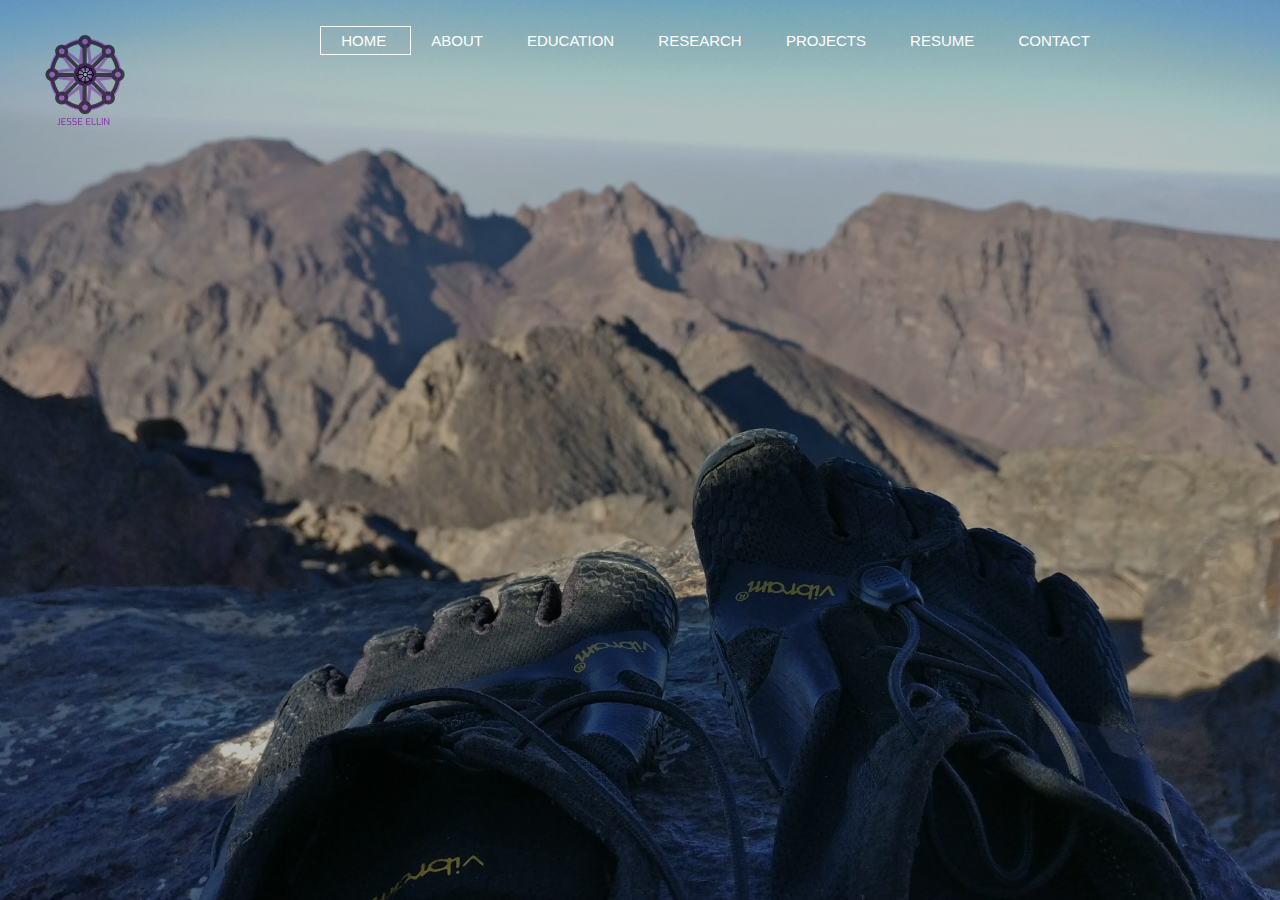
==== Independent_Projects/Website/index.html @ 64638145 "Added Independent_Projects folder with Website subfolder" ====
<html>
<head>
	<title>Jesse Ellin</title>
	<link href="style.css" rel="stylesheet" type="text/css">
	<link rel="stylesheet" href="https://stackpath.bootstrapcdn.com/bootstrap/4.3.1/css/bootstrap.min.css" integrity="sha384-ggOyR0iXCbMQv3Xipma34MD+dH/1fQ784/j6cY/iJTQUOhcWr7x9JvoRxT2MZw1T" crossorigin="anonymous">
</head>
<body>
<header class="home">
	<div class="row">
		<ul class="main-nav">
			<div class="logo">
				<img src="images/Logo.png">
			</div>
			<div class="links">
				<li class="active"><a href="index.html"> HOME </a></li>
				<li><a href="about.html"> ABOUT </a></li>
				<li><a href="education.html"> EDUCATION </a></li>
				<li><a href="research.html"> RESEARCH </a></li>
				<li><a href="https://github.com/ellinj2/Past_Projects" target="_blank"> PROJECTS </a></li>
				<li><a href="documents/Resume.pdf" target="_blank"> RESUME </a></li>
				<li><a href="contact.html"> CONTACT </a></li>
			</div>
		</ul>

	</div>
</header>
</body>
</html>
---- Independent_Projects/Website/style.css ----
*
{
	margin: 0;
	padding: 0;
}

header.home
{

	background-image:linear-gradient(rgba(0,0,0,0.25),rgba(0,0,0,0.25)),url(images/Background.jpg);
	height: 100vh;
	background-size: cover;
	background-position: center;

}

.main-nav
{

	text-align: center;
	list-style: none;
	margin-top: 30px;
	width: 100%;

}

.main-nav li
{

	display: inline;

}

.main-nav a
{

	color: white;
	text-decoration: none;
	padding: 5px 20px;
	font-family: "Roboto", sans-serif;
	font-size: 15px;

}

.main-nav li.active a
{

	border: 1px solid white;

}

.main-nav li a:hover
{

	border: 1px dotted white;
	color: white;

}

html, body
{

	width: 100%;
	height: 100%;
	margin: 0px;
	padding: 0px;
	overflow-x: hidden;

}

.logo img
{

	padding-top: 0px;
	padding-left: 50px;
	width: 150px;
	height: auto;
	display: inline;
	float: left;

}

.links
{

	display: inline;
	float: center;

}

body
{

	font-family: monospace;

}

.row
{

	margin: auto;

}

header.about
{

	background-image:linear-gradient(rgba(0,0,0,0.25),rgba(0,0,0,0.25)),url(images/about-bg.jpg);
	height: 100vh;
	background-size: cover;
	background-position: center;

}

.about-txt
{

	background-color: #A9A9A9;
	font-size: 12pt;
	padding-left: 1%;
	padding-top: 2%;
	padding-bottom: 2%;

}

.about-txt p
{

	text-indent: 3%;

}

header.education
{

	background-image:linear-gradient(rgba(0,0,0,0.25),rgba(0,0,0,0.25)),url(images/education-bg.jpg);
	height: 100vh;
	background-size: cover;
	background-position: center;

}

.current
{

	font-family: "Roboto";
	color: white;
	padding-top: 25%;

}

.current h1
{

	font-size: 16pt;

}

.education-txt
{

	background-color: black;
	padding-left: 1%;
	padding-top: 2%;
	padding-bottom: 2%;

}

.education-txt p
{

	color: white;
	font-size: 12pt;
	font-family: monospace, sans-serif;

}

.education-txt h1
{

	color: white;
	font-size: 20pt;
	font-family: didot, serif;

}

header.research
{

	background-image: linear-gradient(rgba(0,0,0,0.25),rgba(0,0,0,0.25)),url(images/research-bg.jpg);
	height: 100vh;
	background-size: cover;
	background-position: center;

}

.ongoing
{

	color: white;
	font-size: 16pt;
	float: right;
	padding-right: 2%;
	padding-top: 25%;
	text-align: right;

}

.ongoing h1
{

	font-size:24pt;
	text-decoration: underline;

}

.ongoing h2
{

	font-size:20pt;
	font-style: italic;

}

header.contact
{

	background-image: linear-gradient(rgba(0,0,0,0.25),rgba(0,0,0,0.25)),url(images/contact-bg.jpg);
	height: 100vh;
	background-size: cover;
	background-position: center; 

}

.contact-logo
{

	color: radial-gradient(white,rgba(0,0,0,0));

}

.contact-logo img
{

	padding-top: 0px;
	padding-left: 50px;
	width: 150px;
	height: auto;
	display: inline;
	float: left;

}

.contact-txt
{

	color: white;
	font-size: 16pt;
	float: right;
	padding-right: 2%;
	padding-top: 5%;
	text-align: right;

}

.contact-txt h1
{

	font-size:20pt;
	font-style: italic;

}
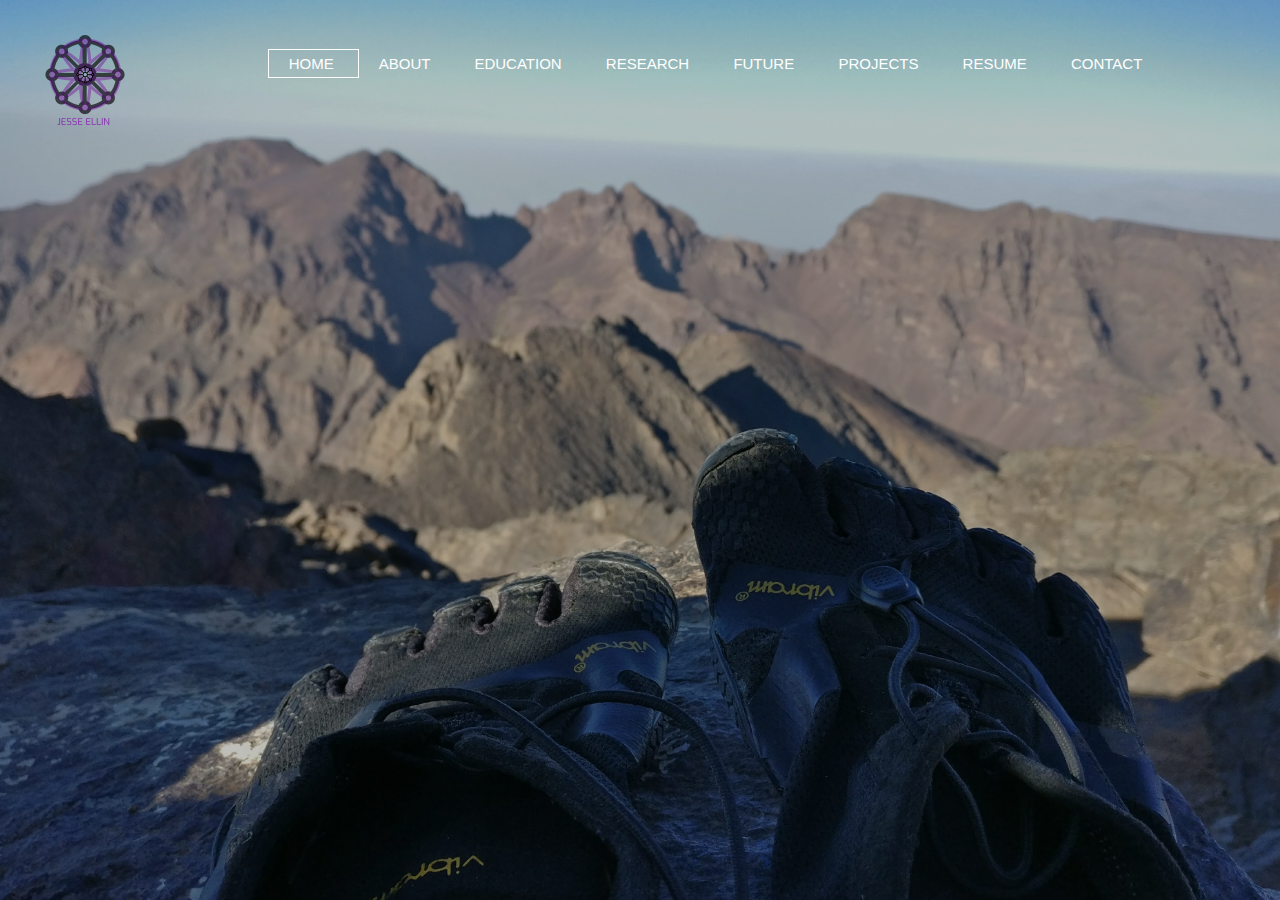
==== commit c1b1d398: "Version 1.1, updated with Future site, formatting, typos" ====
--- a/Independent_Projects/Website/index.html
+++ b/Independent_Projects/Website/index.html
@@ -9,13 +9,14 @@
 	<div class="row">
 		<ul class="main-nav">
 			<div class="logo">
-				<img src="images/Logo.png">
+				<a href="index.html"><img src="images/Logo.png"></a>
 			</div>
 			<div class="links">
 				<li class="active"><a href="index.html"> HOME </a></li>
 				<li><a href="about.html"> ABOUT </a></li>
 				<li><a href="education.html"> EDUCATION </a></li>
 				<li><a href="research.html"> RESEARCH </a></li>
+				<li><a href="future.html"> FUTURE </a></li>
 				<li><a href="https://github.com/ellinj2/Past_Projects" target="_blank"> PROJECTS </a></li>
 				<li><a href="documents/Resume.pdf" target="_blank"> RESUME </a></li>
 				<li><a href="contact.html"> CONTACT </a></li>
--- a/Independent_Projects/Website/style.css
+++ b/Independent_Projects/Website/style.css
@@ -68,12 +68,18 @@
 
 }
 
+.logo
+{
+
+	padding-left: 50px;
+
+}
+
 .logo img
 {
 
 	padding-top: 0px;
-	padding-left: 50px;
-	width: 150px;
+	width: 100px;
 	height: auto;
 	display: inline;
 	float: left;
@@ -116,6 +122,7 @@
 {
 
 	background-color: #A9A9A9;
+	font-family: monospace, sans-serif;
 	font-size: 12pt;
 	padding-left: 1%;
 	padding-top: 2%;
@@ -143,8 +150,9 @@
 .current
 {
 
-	font-family: "Roboto";
-	color: white;
+	font-family: "Roboto", sans-serif;
+	color: white;
+	padding-left: 2%;
 	padding-top: 25%;
 
 }
@@ -222,43 +230,101 @@
 
 }
 
+.research-txt
+{
+
+	background-color: black;
+	color: white;
+	padding-left: 1%;
+	padding-top: 2%;
+	padding-bottom: 2%;
+
+}
+
+.research-txt a
+{
+
+	color: white;
+	font-size: 12pt;
+	font-family: monospace, sans-serif;
+	text-decoration: underline;
+	text-decoration: bold;
+
+}
+
+.research-txt p
+{
+
+	text-indent: 3%;
+	font-size: 12pt;
+	font-family: monospace, sans-serif;
+
+}
+
+.research-txt h1
+{
+
+	font-size:20pt;
+	font-family: didot, serif;
+
+}
+
+header.future
+{
+
+	background-image: url(Images/future-bg.jpg);
+	height: 100vh;
+	background-size: cover;
+	background-position: center;
+
+}
+
+.future-txt
+{
+
+	color:white;
+	background-color: #858D98;
+	padding-left: 1%;
+	padding-top: 2%;
+	padding-bottom: 2%;
+
+}
+
+.future-txt h1
+{
+
+	font-size:20pt;
+	font-family: didot, serif;
+	text-decoration: underline;
+
+}
+
+.future-txt p
+{
+
+	font-size: 12pt;
+	font-family: monospace, sans-serif;
+
+}
+
 header.contact
 {
 
-	background-image: linear-gradient(rgba(0,0,0,0.25),rgba(0,0,0,0.25)),url(images/contact-bg.jpg);
+	background-image: url(images/contact-bg.jpg);
 	height: 100vh;
 	background-size: cover;
 	background-position: center; 
 
 }
 
-.contact-logo
-{
-
-	color: radial-gradient(white,rgba(0,0,0,0));
-
-}
-
-.contact-logo img
-{
-
-	padding-top: 0px;
-	padding-left: 50px;
-	width: 150px;
-	height: auto;
-	display: inline;
-	float: left;
-
-}
-
 .contact-txt
 {
 
 	color: white;
-	font-size: 16pt;
+	font-size: 14pt;
 	float: right;
 	padding-right: 2%;
-	padding-top: 5%;
+	padding-top: 12%;
 	text-align: right;
 
 }
@@ -271,4 +337,3 @@
 
 }
 
-
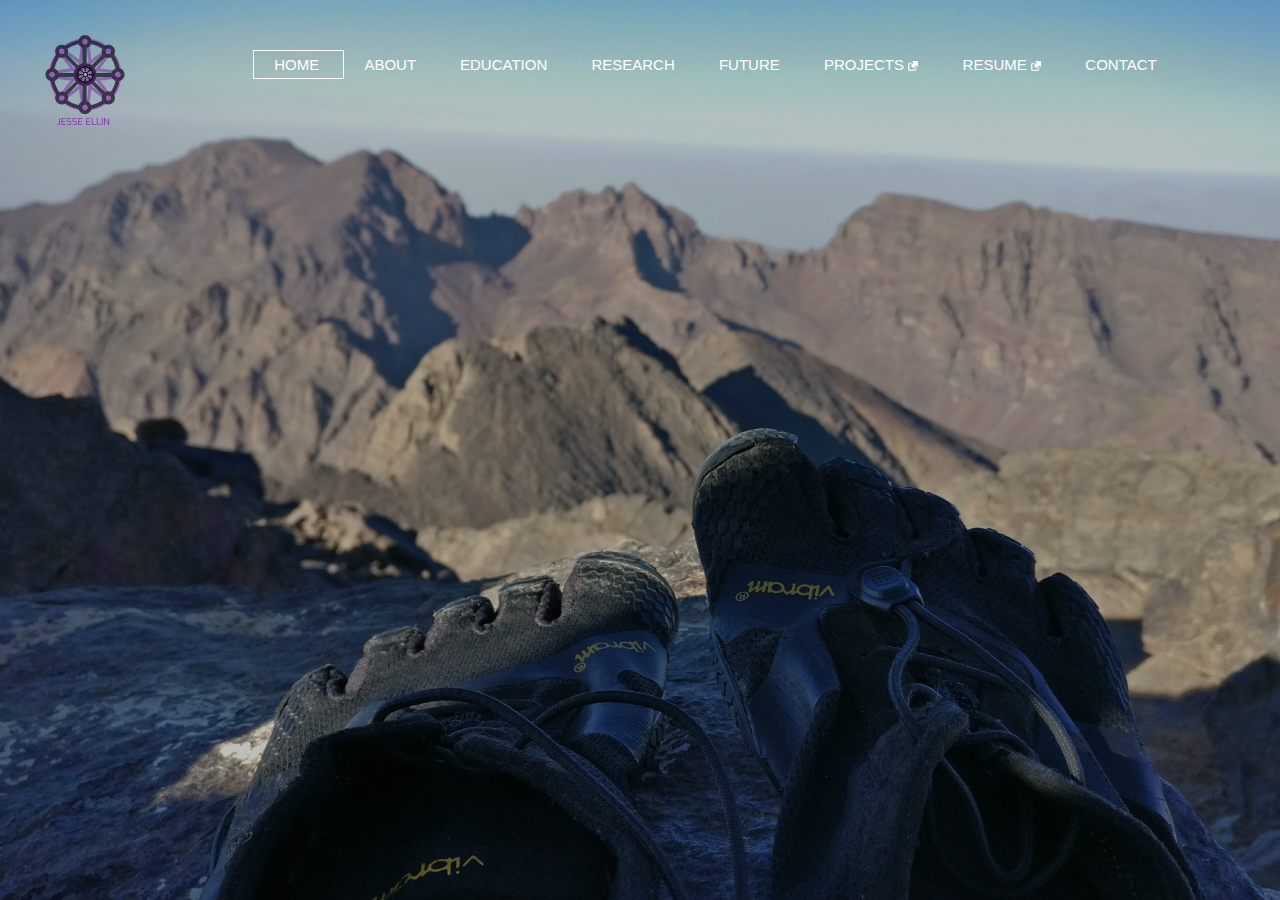
==== commit 14d88047: "Updated to match host" ====
--- a/Independent_Projects/Website/index.html
+++ b/Independent_Projects/Website/index.html
@@ -17,8 +17,8 @@
 				<li><a href="education.html"> EDUCATION </a></li>
 				<li><a href="research.html"> RESEARCH </a></li>
 				<li><a href="future.html"> FUTURE </a></li>
-				<li><a href="https://github.com/ellinj2/Past_Projects" target="_blank"> PROJECTS </a></li>
-				<li><a href="documents/Resume.pdf" target="_blank"> RESUME </a></li>
+				<li><a href="https://github.com/ellinj2/Past_Projects" target="_blank"> PROJECTS <img src="images/link.png", width="10"></a></li>
+				<li><a href="documents/Resume.pdf" target="_blank"> RESUME <img src="images/link.png", width="10"></a></li>
 				<li><a href="contact.html"> CONTACT </a></li>
 			</div>
 		</ul>
--- a/Independent_Projects/Website/style.css
+++ b/Independent_Projects/Website/style.css
@@ -2,6 +2,29 @@
 {
 	margin: 0;
 	padding: 0;
+}
+
+table, th, tr, td
+{
+
+	border: 1px solid white;
+	margin-bottom: 2%;
+
+}
+
+table, th
+{
+
+	border: 1px solid white;
+
+}
+
+tr, td
+{
+
+	padding: 5px;
+	text-align: center;
+
 }
 
 header.home
@@ -272,7 +295,7 @@
 header.future
 {
 
-	background-image: url(Images/future-bg.jpg);
+	background-image: url(images/future-bg.jpg);
 	height: 100vh;
 	background-size: cover;
 	background-position: center;
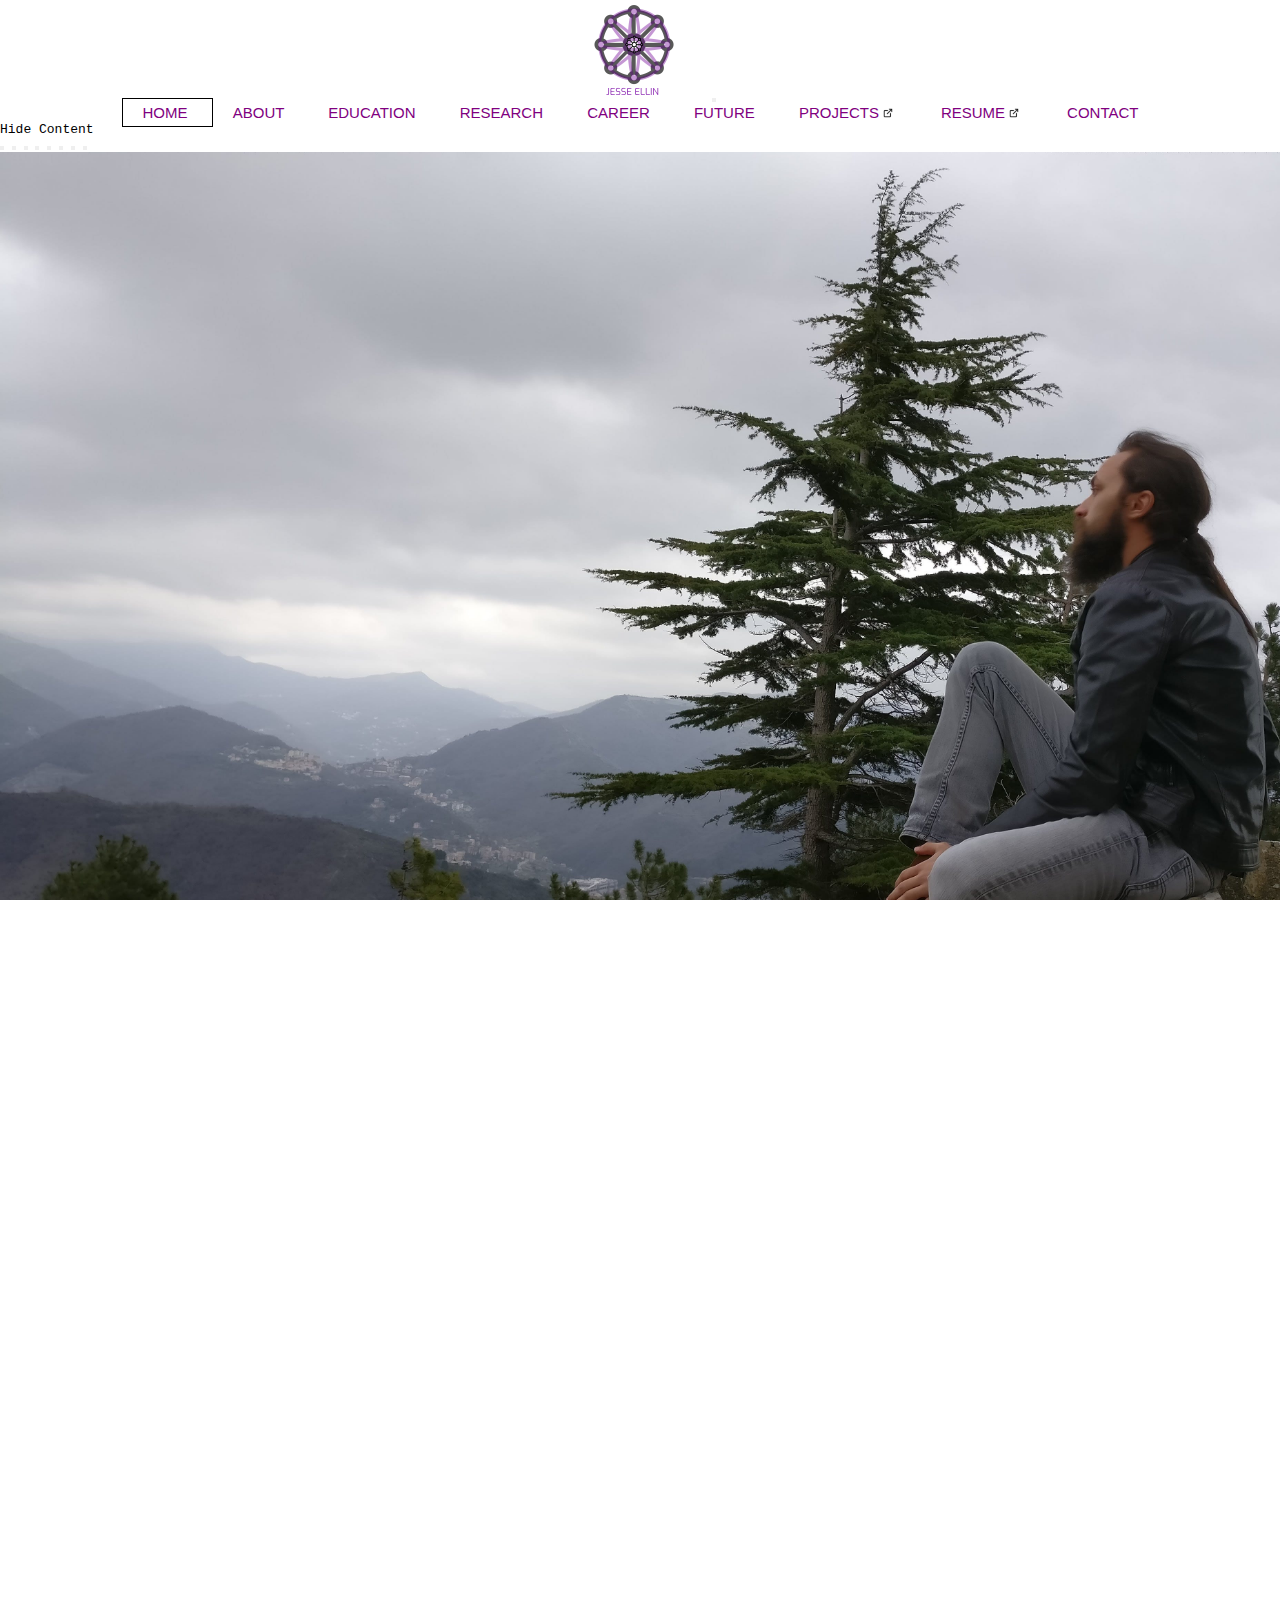
==== commit ad9520e0: "Updated as of 1/21/22" ====
--- a/Independent_Projects/Website/index.html
+++ b/Independent_Projects/Website/index.html
@@ -1,29 +1,142 @@
 <html>
 <head>
 	<title>Jesse Ellin</title>
+	<link rel="icon" href="images/Logo.png" type="image/x-icon">
 	<link href="style.css" rel="stylesheet" type="text/css">
-	<link rel="stylesheet" href="https://stackpath.bootstrapcdn.com/bootstrap/4.3.1/css/bootstrap.min.css" integrity="sha384-ggOyR0iXCbMQv3Xipma34MD+dH/1fQ784/j6cY/iJTQUOhcWr7x9JvoRxT2MZw1T" crossorigin="anonymous">
+	<script
+		src="js/jquery-3.6.0.min.js"></script>
+	<link href="https://cdn.jsdelivr.net/npm/bootstrap@5.0.2/dist/css/bootstrap.min.css" rel="stylesheet" integrity="sha384-EVSTQN3/azprG1Anm3QDgpJLIm9Nao0Yz1ztcQTwFspd3yD65VohhpuuCOmLASjC" crossorigin="anonymous">
+	<script src="https://cdn.jsdelivr.net/npm/bootstrap@5.0.2/dist/js/bootstrap.bundle.min.js" integrity="sha384-MrcW6ZMFYlzcLA8Nl+NtUVF0sA7MsXsP1UyJoMp4YLEuNSfAP+JcXn/tWtIaxVXM" crossorigin="anonymous"></script>
 </head>
-<body>
-<header class="home">
-	<div class="row">
-		<ul class="main-nav">
-			<div class="logo">
-				<a href="index.html"><img src="images/Logo.png"></a>
+
+<body class="hide-scrollbar">
+	<nav class="navbar navbar-expand-lg navbar-dark">
+		<div class="container-fluid">
+			<a class="navbar-brand" href="index.html"><img src="images/Logo.png" class="nav-img" style="height: 100px;"></a>
+			<button class="navbar-toggler" type="button" data-toggle="collapse" data-target="navbarSupportedContent" aria-controls="navbarSupportedContent" aria-expanded="false" aria-label="Toggle navigation">
+				<span class="navbar-toggler-icon"></span>
+			</button>
+
+			<div class="collapse navbar-collapse" id="navbarSupportedContent">
+				<ul class="nav">
+					<li class="nav-link active"><a href="index.html"> HOME </a></li>
+					<li class="nav-link"><a href="about.html"> ABOUT </a></li>
+					<li class="nav-link"><a href="education.html"> EDUCATION </a></li>
+					<li class="nav-link"><a href="research.html"> RESEARCH </a></li>
+					<li class="nav-link"><a href="career.html"> CAREER </a></li>
+					<li class="nav-link"><a href="future.html"> FUTURE </a></li>
+					<li class="nav-link"><a href="https://github.com/ellinj2/Past_Projects" target="_blank"> PROJECTS <img src="images/dark-link.png", width="10"></a></li>
+					<li class="nav-link"><a href="documents/Resume.pdf" target="_blank"> RESUME <img src="images/dark-link.png", width="10"></a></li>
+					<li class="nav-link"><a href="contact.html"> CONTACT </a></li>
+				</ul>
 			</div>
-			<div class="links">
-				<li class="active"><a href="index.html"> HOME </a></li>
-				<li><a href="about.html"> ABOUT </a></li>
-				<li><a href="education.html"> EDUCATION </a></li>
-				<li><a href="research.html"> RESEARCH </a></li>
-				<li><a href="future.html"> FUTURE </a></li>
-				<li><a href="https://github.com/ellinj2/Past_Projects" target="_blank"> PROJECTS <img src="images/link.png", width="10"></a></li>
-				<li><a href="documents/Resume.pdf" target="_blank"> RESUME <img src="images/link.png", width="10"></a></li>
-				<li><a href="contact.html"> CONTACT </a></li>
-			</div>
-		</ul>
+		</div>
+	</nav>
+	<div id="carouselExampleCaptions" class="carousel slide carousel-fade" data-bs-ride="carousel" data-bs-interval="false" style="height: 100%;">
+	    <div class="col d-flex justify-content-center" id="display-toggle-button">
+			<div type="button" class="btn btn-light" id="display-toggle">Hide Content</div>
+		</div>
+	  <div class="carousel-indicators" style="top: 100%;">
+	    <button type="button" data-bs-target="#carouselExampleCaptions" data-bs-slide-to="0" class="active" aria-current="true" aria-label="Slide 1"></button>
+	    <button type="button" data-bs-target="#carouselExampleCaptions" data-bs-slide-to="1" aria-label="Slide 2"></button>
+	    <button type="button" data-bs-target="#carouselExampleCaptions" data-bs-slide-to="2" aria-label="Slide 3"></button>
+	    <button type="button" data-bs-target="#carouselExampleCaptions" data-bs-slide-to="3" aria-label="Slide 4"></button>
+	    <button type="button" data-bs-target="#carouselExampleCaptions" data-bs-slide-to="4" aria-label="Slide 5"></button>
+	    <button type="button" data-bs-target="#carouselExampleCaptions" data-bs-slide-to="5" aria-label="Slide 6"></button>
+	    <button type="button" data-bs-target="#carouselExampleCaptions" data-bs-slide-to="6" aria-label="Slide 7"></button>
+	    <button type="button" data-bs-target="#carouselExampleCaptions" data-bs-slide-to="7" aria-label="Slide 8"></button>
+	  </div>
+	  <div class="carousel-inner">
+	  	<div class="carousel-item active">
+		  <a href="about.html" onmousemove="mouseLink(event)"><img src="images/about-bg.jpg" class="d-block w-100" alt="Jesse sitting on a wall on a mountain near Genoa, Italy" style="background-color: black; color: white; height: 100%"><div id="tooltip" tip-text="About Page"><span id="mouseIcon"></span></div></a>
+	      <div class="carousel-caption d-none d-md-block">
+	        <h5>About Jesse Ellin</h5>
+	        <p>A Seattle local deep in upstate New York, I have found myself in a deep rabbit-hole of accelerated academics, Lego addiction, and Dungeons & Dragons story-telling.</p>
+	      </div>
+	    </div>
+	    <div class="carousel-item">
+	      <a href="education.html" onmousemove="mouseLink(event)"><img src="images/education-bg.jpg" class="d-block w-100" alt="Waterfront in Split, Croatia at night" style="background-color: black; color: white; height: 100%"><div id="tooltip" tip-text="Education Page"><span id="mouseIcon"></span></div></a>
+	      <div class="carousel-caption d-none d-md-block">
+	        <h5>Education</h5>
+	        <p>While I am still studying for two concurrent Bachelor's of Science across three fields at Rensselaer Polytechnic Institute, I am also actively planning a Master's of Science study in fair and private Machine Learning.</p>
+	      </div>
+	    </div>
+	    <div class="carousel-item">
+	      <a href="research.html" onmousemove="mouseLink(event)"><img src="images/research-bg.jpg" class="d-block w-100" alt="Nightscape of winter festival in Ljubljana, Slovenia" style="background-color: black; color: white; height: 100%"><div id="tooltip" tip-text="Research Page"><span id="mouseIcon"></span></div></a>
+	      <div class="carousel-caption d-none d-md-block">
+	        <h5>Research</h5>
+	        <p>A fascination in philosophy lead me into Computer Science ethics research and a practical experiment in the applicability of common sense in machines.</p>
+	      </div>
+	    </div>
+	    <div class="carousel-item">
+	      <a href="career.html" onmousemove="mouseLink(event)"><img src="images/career-bg.jpg" class="d-block w-100" alt="Stream near Manchester, Vermont" style="background-color: black; color: white; height: 100%"><div id="tooltip" tip-text="Career Page"></div><span id="mouseIcon"></span></a>
+	      <div class="carousel-caption d-none d-md-block">
+	        <h5>Career</h5>
+	        <p>With hands-on experience in bioinformatics and natural language processing over medical data as well as bioacoustic bouding-box classification it's safe to assume I either know a lot in my field or I have no idea what I'm doing. My bet's on the latter.</p>
+	      </div>
+	    </div>
+	    <div class="carousel-item">
+	      <a href="future.html" onmousemove="mouseLink(event)"><img src="images/future-bg.jpg" class="d-block w-100" alt="Jesse looking over a peninsula near Dublin, Ireland" style="background-color: black; color: white; height: 100%"><div id="tooltip" tip-text="Future Page"></div><span id="mouseIcon"></span></a>
+	      <div class="carousel-caption d-none d-md-block">
+	        <h5>Future</h5>
+	        <p>Well now isn't that a terrifying prospect... After I get my MS, I hope to find myself somewhere between academic lecturer and industry professional. Which is to say just about anywhere in the field of Computer Science.</p>
+	      </div>
+	    </div>
+	    <div class="carousel-item">
+	      <a href="https://github.com/ellinj2/Past_Projects" target="_blank" onmousemove="mouseLink(event)"><img src="images/projects-bg.jpg" class="d-block w-100" alt="Worms-eye view of Hildene in Manchester, Vermont" style="background-color: black; color: white; height: 100%"><div id="tooltip" tip-text="Project Repository"><span id="mouseIcon"></span></div></a>
+	      <div class="carousel-caption d-none d-md-block">
+	        <h5>Projects <img src="images/link.png", width="10"></h5>
+	        <p>A Github repository with all of my personal projects (NOTE: Professional projects are not included in this repo).</p>
+	      </div>
+	    </div>
+	    <div class="carousel-item">
+	      <a href="documents/Resume.pdf" target="_blank" onmousemove="mouseLink(event)"><img src="images/resume-bg.jpg" class="d-block w-100" alt="Worms-eye view of pond in Vermont" style="background-color: black; color: white; height: 100%"><div id="tooltip" tip-text="Resume"><span id="mouseIcon"></span></div></a>
+	      <div class="carousel-caption d-none d-md-block">
+	        <h5>Resume <img src="images/link.png", width="10"></h5>
+	        <p>Pretty much everything you'll find here, but smaller and more professional.</p>
+	      </div>
+	    </div>
+	    <div class="carousel-item">
+	      <a href="contact.html" onmousemove="mouseLink(event)"><img src="images/contact-bg.jpg" class="d-block w-100" alt="Sunrise view in the Sahara desert in Morocco" style="background-color: black; color: white; height: 100%"><div id="tooltip" tip-text="Contact Page"><span id="mouseIcon"></span></div></a>
+	      <div class="carousel-caption d-none d-md-block">
+	        <h5>Contact</h5>
+	        <p>All the various means of modern electronic communication that I am reachable through.</p>
+	      </div>
+	    </div>
+	  </div>
+	  <button class="carousel-control-prev" type="button" data-bs-target="#carouselExampleCaptions" data-bs-slide="prev">
+	    <span class="carousel-control-prev-icon" aria-hidden="true"></span>
+	    <span class="visually-hidden">Previous</span>
+	  </button>
+	  <button class="carousel-control-next" type="button" data-bs-target="#carouselExampleCaptions" data-bs-slide="next">
+	    <span class="carousel-control-next-icon" aria-hidden="true"></span>
+	    <span class="visually-hidden">Next</span>
+	  </button>
+	</div>
+</body>
+</html>
 
-	</div>
-</header>
-</body>
-</html>+<script type="text/javascript">
+	var element = document.getElementById("display-toggle")
+	element.onclick = function() {
+	 	$('h5, p').each(function(){
+	 		if (this.style.display == 'none'){
+	 			this.style.display = 'block'
+	 			element.innerText = "Hide Content"
+	 		} else {
+	 			this.style.display = 'none'
+	 			element.innerText = "Show Content"
+	 		}
+	 	})
+	 }
+
+	function mouseLink(e) {
+    	var x = e.clientX;
+    	var y = e.clientY;
+    	var tip = document.getElementsByClassName('carousel-item active')[0].querySelector("#tooltip")
+    	tip.style.left = x + 10 + "px";
+		tip.style.top = y + "px";
+		var text = tip.getAttribute('tip-text')
+		tip.innerText = "Click for " + text
+	}
+</script> 
--- a/Independent_Projects/Website/style.css
+++ b/Independent_Projects/Website/style.css
@@ -27,37 +27,30 @@
 
 }
 
-header.home
-{
-
-	background-image:linear-gradient(rgba(0,0,0,0.25),rgba(0,0,0,0.25)),url(images/Background.jpg);
-	height: 100vh;
-	background-size: cover;
-	background-position: center;
-
-}
-
-.main-nav
+.hide-scrollbar::-webkit-scrollbar
+{
+	display: none;
+}
+
+.navbar
 {
 
 	text-align: center;
 	list-style: none;
-	margin-top: 30px;
-	width: 100%;
-
-}
-
-.main-nav li
+
+}
+
+.navbar li
 {
 
 	display: inline;
 
 }
 
-.main-nav a
-{
-
-	color: white;
+.navbar a
+{
+
+	color: purple;
 	text-decoration: none;
 	padding: 5px 20px;
 	font-family: "Roboto", sans-serif;
@@ -65,18 +58,18 @@
 
 }
 
-.main-nav li.active a
-{
-
-	border: 1px solid white;
-
-}
-
-.main-nav li a:hover
-{
-
-	border: 1px dotted white;
-	color: white;
+.navbar li.active a
+{
+
+	border: 1px solid black;
+
+}
+
+.navbar li a:hover
+{
+
+	border: 1px dotted black;
+	color: blue;
 
 }
 
@@ -131,20 +124,16 @@
 
 }
 
-header.about
-{
-
-	background-image:linear-gradient(rgba(0,0,0,0.25),rgba(0,0,0,0.25)),url(images/about-bg.jpg);
-	height: 100vh;
-	background-size: cover;
-	background-position: center;
-
+.about-list
+{
+	position: absolute;
+	top: 25%;
+	left: 1%;
 }
 
 .about-txt
 {
-
-	background-color: #A9A9A9;
+	background-image: linear-gradient(rgba(250,250,250), rgba(0,0,0), rgb(250,0,0));
 	font-family: monospace, sans-serif;
 	font-size: 12pt;
 	padding-left: 1%;
@@ -156,18 +145,16 @@
 .about-txt p
 {
 
-	text-indent: 3%;
-
-}
-
-header.education
-{
-
-	background-image:linear-gradient(rgba(0,0,0,0.25),rgba(0,0,0,0.25)),url(images/education-bg.jpg);
-	height: 100vh;
+	text-indent: 0%;
+
+}
+
+.career-txt
+{
+	background-image: url("images/career-bg.jpg");
+	background-repeat: no-repeat;
 	background-size: cover;
-	background-position: center;
-
+	height: 100%;
 }
 
 .current
@@ -190,7 +177,10 @@
 .education-txt
 {
 
-	background-color: black;
+	background-image: url("images/freshman-hill-snow.jpg");
+	background-repeat: no-repeat;
+	background-size: cover;
+	height:  100%;
 	padding-left: 1%;
 	padding-top: 2%;
 	padding-bottom: 2%;
@@ -200,7 +190,7 @@
 .education-txt p
 {
 
-	color: white;
+	color: black;
 	font-size: 12pt;
 	font-family: monospace, sans-serif;
 
@@ -209,19 +199,9 @@
 .education-txt h1
 {
 
-	color: white;
+	color: red;
 	font-size: 20pt;
 	font-family: didot, serif;
-
-}
-
-header.research
-{
-
-	background-image: linear-gradient(rgba(0,0,0,0.25),rgba(0,0,0,0.25)),url(images/research-bg.jpg);
-	height: 100vh;
-	background-size: cover;
-	background-position: center;
 
 }
 
@@ -256,8 +236,11 @@
 .research-txt
 {
 
-	background-color: black;
-	color: white;
+	background-image: url("images/research-bg.jpg");
+	background-repeat: no-repeat;
+	background-size: cover;
+	height:  100%;
+	color: black;
 	padding-left: 1%;
 	padding-top: 2%;
 	padding-bottom: 2%;
@@ -267,7 +250,7 @@
 .research-txt a
 {
 
-	color: white;
+	color: blue;
 	font-size: 12pt;
 	font-family: monospace, sans-serif;
 	text-decoration: underline;
@@ -292,21 +275,14 @@
 
 }
 
-header.future
-{
-
-	background-image: url(images/future-bg.jpg);
-	height: 100vh;
+.future-txt
+{
+
+	background-image: url('images/future-bg.jpg');
+	background-repeat: no-repeat;
 	background-size: cover;
-	background-position: center;
-
-}
-
-.future-txt
-{
-
-	color:white;
-	background-color: #858D98;
+	height: 100%;
+	color: black;
 	padding-left: 1%;
 	padding-top: 2%;
 	padding-bottom: 2%;
@@ -330,26 +306,38 @@
 
 }
 
-header.contact
-{
-
-	background-image: url(images/contact-bg.jpg);
-	height: 100vh;
+.future-txt .future-header
+{
+
+	color: white;
+	font-size: 24pt;
+	font-family: didot, serif;
+	font-style: italic;
+
+}
+
+.future-txt .accordion-button:hover{
+	background-color: #8c03fc;
+}
+
+.contact-txt
+{
+
+	background-image: url('images/contact-bg.jpg');
+	background-repeat: no-repeat;
 	background-size: cover;
-	background-position: center; 
-
-}
-
-.contact-txt
-{
-
+	height: 100%;
+
+}
+
+.contact-content
+{
 	color: white;
 	font-size: 14pt;
 	float: right;
 	padding-right: 2%;
-	padding-top: 12%;
+	padding-top: 20%;
 	text-align: right;
-
 }
 
 .contact-txt h1
@@ -360,3 +348,64 @@
 
 }
 
+.offcanvas-start {
+	width: 50% !important;
+}
+
+.classModalAbout {
+	color:  blue;
+	text-decoration: underline;
+}
+
+.carousel-control-prev-icon {
+ background-image: url("data:image/svg+xml;charset=utf8,%3Csvg xmlns='http://www.w3.org/2000/svg' fill='%23800080' viewBox='0 0 8 8'%3E%3Cpath d='M5.25 0l-4 4 4 4 1.5-1.5-2.5-2.5 2.5-2.5-1.5-1.5z'/%3E%3C/svg%3E") !important;
+}
+
+.carousel-control-next-icon {
+  background-image: url("data:image/svg+xml;charset=utf8,%3Csvg xmlns='http://www.w3.org/2000/svg' fill='%23800080' viewBox='0 0 8 8'%3E%3Cpath d='M2.75 0l-1.5 1.5 2.5 2.5-2.5 2.5 1.5 1.5 4-4-4-4z'/%3E%3C/svg%3E") !important;
+}
+
+#tooltip {
+  opacity: 0;
+  position: absolute;
+  color: purple;
+  text-shadow: -1px -1px 0 white, 1px -1px 0 white, -1px 1px 0 white, 1px 1px 0 white;
+  top: 0;
+  left: 0;
+}
+
+.carousel-item:hover h5 {
+	color: purple;
+	text-shadow: -1px -1px 0 #000, 1px -1px 0 #000, -1px 1px 0 #000, 1px 1px 0 #000;
+}
+
+.carousel-item:hover #tooltip {
+	opacity: 1;
+}
+
+
+/*
+#offcanvasNavbar {
+	width: 20%;
+}
+
+#homeButton {
+	position: absolute;
+	top: 5%;
+	left: 2.5%;
+	z-index: 999;
+}
+
+#custom-navButton {
+	position: absolute;
+	top: 5%;
+	left: 95%;
+	z-index: 999;	
+}
+
+#display-toggle-button {
+	position: absolute;
+	top: 5%;
+	left: 46%;
+	z-index: 999;
+}*/
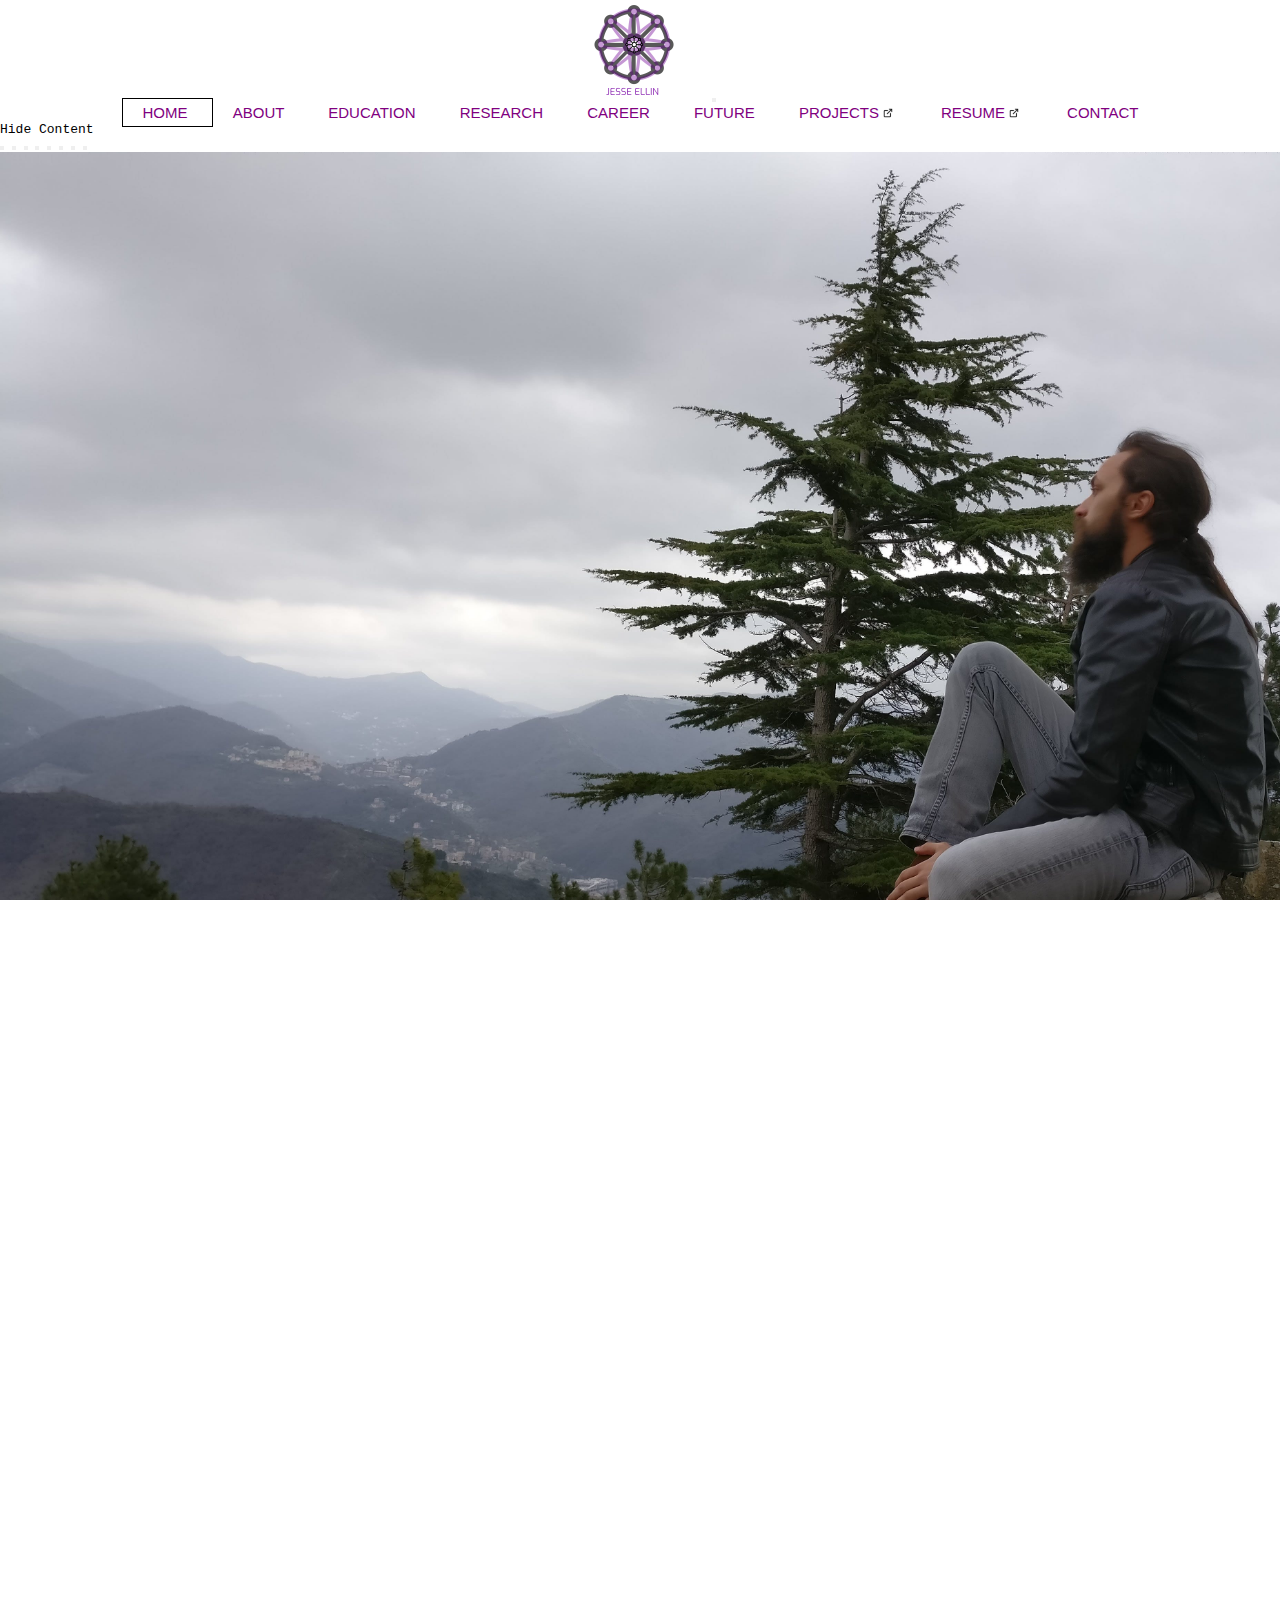
==== commit fea2891e: "Post-BS update" ====
--- a/Independent_Projects/Website/index.html
+++ b/Independent_Projects/Website/index.html
@@ -58,7 +58,7 @@
 	      <a href="education.html" onmousemove="mouseLink(event)"><img src="images/education-bg.jpg" class="d-block w-100" alt="Waterfront in Split, Croatia at night" style="background-color: black; color: white; height: 100%"><div id="tooltip" tip-text="Education Page"><span id="mouseIcon"></span></div></a>
 	      <div class="carousel-caption d-none d-md-block">
 	        <h5>Education</h5>
-	        <p>While I am still studying for two concurrent Bachelor's of Science across three fields at Rensselaer Polytechnic Institute, I am also actively planning a Master's of Science study in fair and private Machine Learning.</p>
+	        <p>While I am studying for a Masters's of Science at Rensselaer Polytechnic Institute, I am also actively planning a PhD study in AI ethics.</p>
 	      </div>
 	    </div>
 	    <div class="carousel-item">
@@ -131,12 +131,12 @@
 	 }
 
 	function mouseLink(e) {
-    	var x = e.clientX;
-    	var y = e.clientY;
-    	var tip = document.getElementsByClassName('carousel-item active')[0].querySelector("#tooltip")
-    	tip.style.left = x + 10 + "px";
-		tip.style.top = y + "px";
-		var text = tip.getAttribute('tip-text')
-		tip.innerText = "Click for " + text
+  //   	var x = e.clientX;
+  //   	var y = e.clientY;
+  //   	var tip = document.getElementsByClassName('carousel-item active')[0].querySelector("#tooltip")
+  //   	tip.style.left = x + 10 + "px";
+		// tip.style.top = y + "px";
+		// var text = tip.getAttribute('tip-text')
+		// tip.innerText = "Click for " + text
 	}
 </script> 
